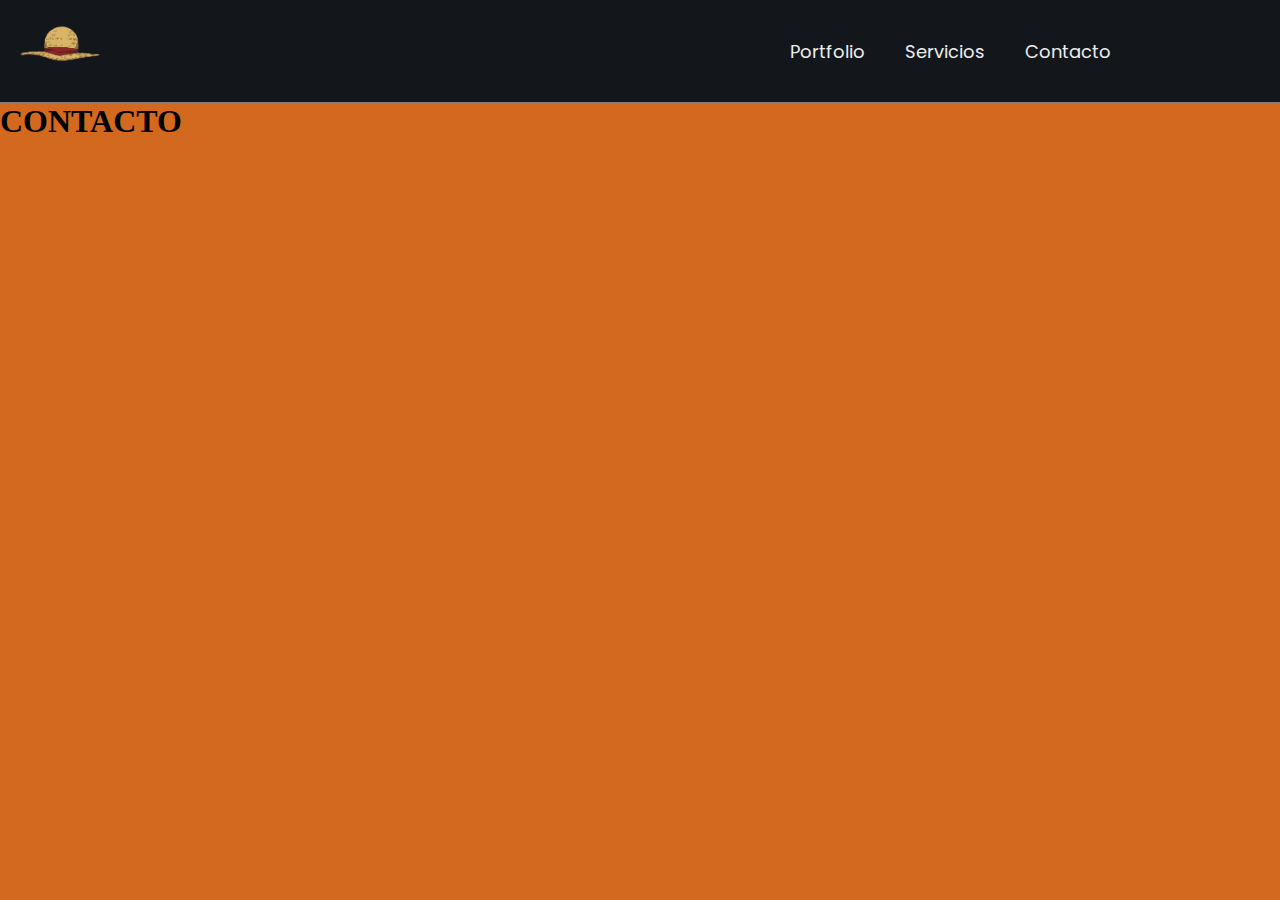
==== contacto.html @ 3c0ad6a0 "3er dia  pero olvide subirlo" ====
<!DOCTYPE html>
<html lang="en">
<head>
    <meta charset="UTF-8">
    <meta name="viewport" content="width=device-width, initial-scale=1.0">
    <title>Contacto</title>
    <link rel="stylesheet" href="./pages/contacto.css">
    <link rel="stylesheet" href="./components/header.css">
</head>
<body>
    <header class="header">
    </header>
    <h1>CONTACTO</h1>

    <script src="./components/header.js"></script>
</body>
</html>
---- pages/contacto.css ----
*{
    padding: 0;
    margin: 0;
    box-sizing: border-box;
}
body{
    background-color: chocolate;
}
---- components/header.css ----
@import url("https://fonts.googleapis.com/css2?family=Poppins:ital,wght@0,100;0,200;0,300;0,400;0,500;0,600;0,700;0,800;0,900;1,100;1,200;1,300;1,400;1,500;1,600;1,700;1,800;1,900&display=swap");

header{
    display: flex;
    justify-content: space-between;
    padding: 20px;
    background-color: #13171C ;
    border-bottom: solid 1px gray;
}
.boton__hamburguesa{
    display: initial;
   height: 50px;
   width: 50px;
   margin-left: auto;
   position: relative;
   gap: 10px;
}
.boton__span{
    height: 5px;
    width: 100%;
    background-color: red;
    border-radius: 25px;
    position: absolute;
    top: 50%;
    left: 50%;
    transform: translate(-50%, -50%);
    transition: .3s ease;
}
.boton__hamburguesa span:nth-child(1){
    top: 25%
}
.boton__hamburguesa span:nth-child(2){
    top:75%
}
.boton__hamburguesa.active span:nth-child(1){
    top: 50%;
    transform: translate(-50%, -50%) rotate(45deg);
}
.boton__hamburguesa.active span:nth-child(2){
    opacity:0;
}
.boton__hamburguesa.active span:nth-child(3){
    top: 50%;
    transform: translate(-50%, -50%) rotate(-45deg);
}
.nav.active  {
    display: flex;
    justify-content: center;
    align-items: center;
    position: absolute;
    right: 0;
    top: 0;
    width: 70%;
    background-color: rgb(6, 6, 6);
    height: 100%;
    color: white;
}
.nav.active ol li{
    list-style: none;
    margin: 50px;
}
.nav.active ol li a{
    font-size: 2em
}
.nav ol li a:hover{
    transition: all 0.7s;
    color: rgb(148, 29, 24)
}
.boton__hamburguesa:hover{
    transform: scale(1.1);
    transition: all 0.2s;
}
.img__header{
    width: 80px;
    height: 55px;
}
.img__header:hover{
    transform: scale(1.2);
    transition: all 0.6s;
}
.nav{
    color: white;
    display: none;
}
.nav__links{
    text-decoration: none;
    color: #EEEEEE;
    font-family: 'Poppins';
    font-weight: 400;
    font-size: 18px;
}
@media (width > 968px){
    .boton__hamburguesa{
        display: none;
    }
    
    .nav{
        display: flex;
        width: 50%;
        align-items: center;
        justify-content: center;
    }
    .nav ol{
        display: flex;
        list-style: none;
        gap: 40px;
    }
}
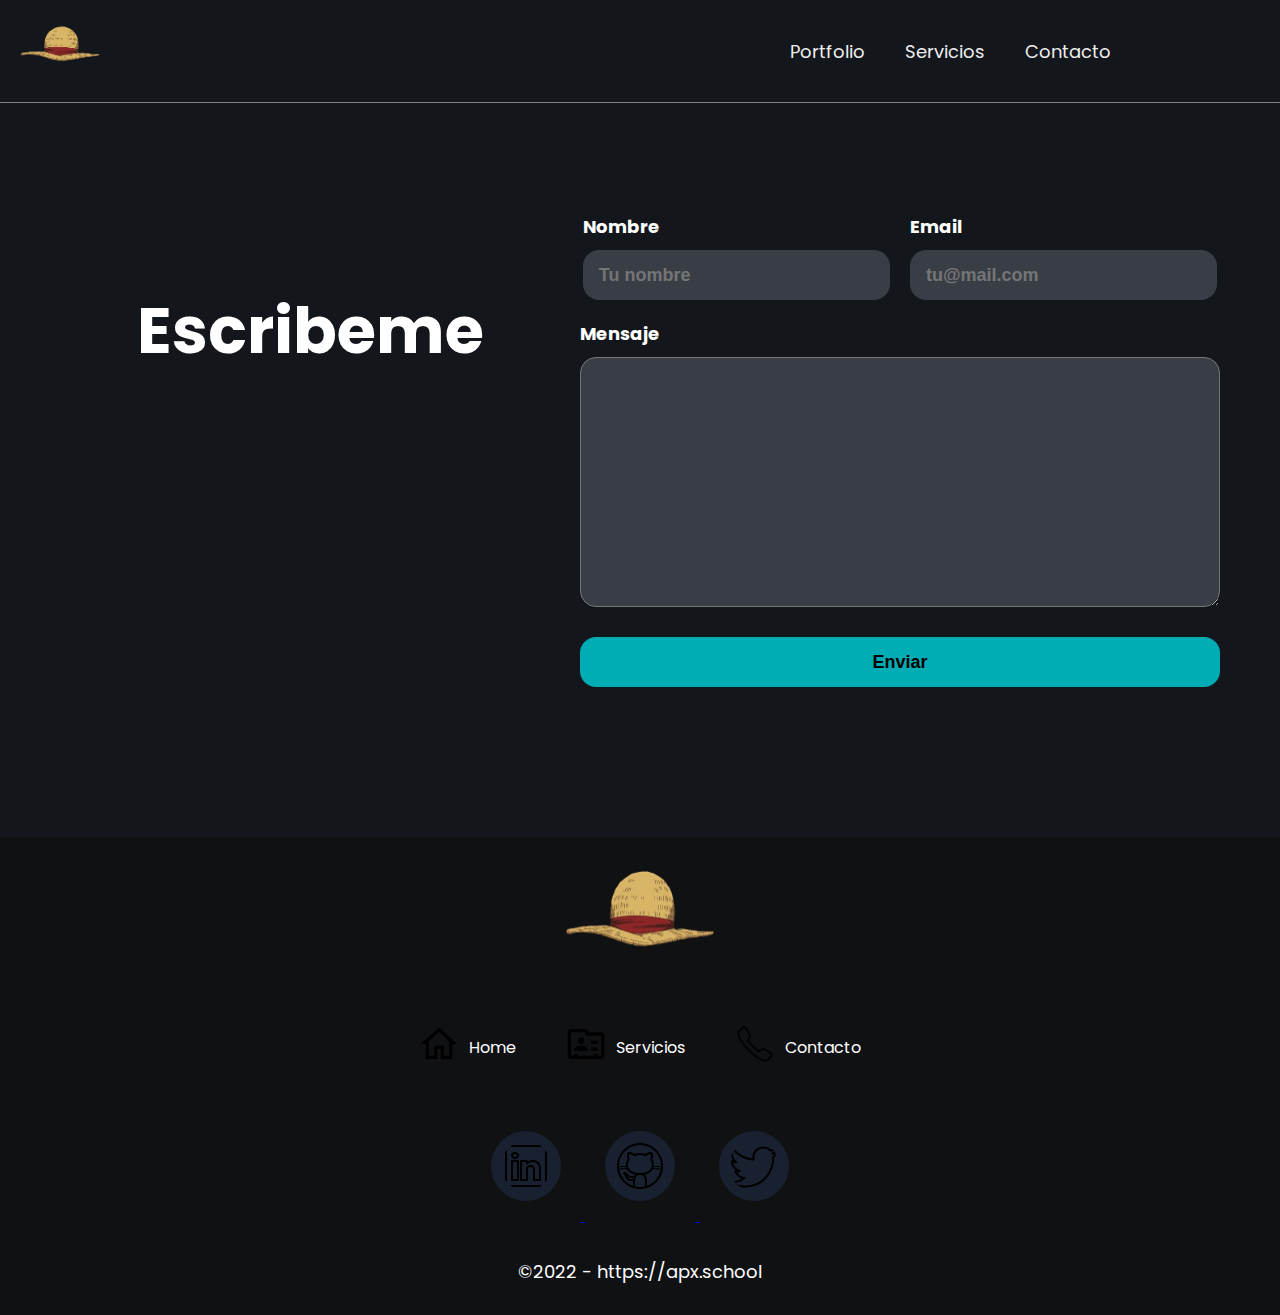
==== commit e78e50e3: "Terminado contacto" ====
--- a/contacto.html
+++ b/contacto.html
@@ -1,17 +1,26 @@
 <!DOCTYPE html>
 <html lang="en">
+
 <head>
     <meta charset="UTF-8">
     <meta name="viewport" content="width=device-width, initial-scale=1.0">
     <title>Contacto</title>
-    <link rel="stylesheet" href="./pages/contacto.css">
+    <link rel="stylesheet" href="./components/contacto.css">
     <link rel="stylesheet" href="./components/header.css">
+    <link rel="stylesheet" href="./components/footer.css">
 </head>
+
 <body>
     <header class="header">
     </header>
-    <h1>CONTACTO</h1>
+    <div class="contenedor__contacto">
+    </div>
+    <footer class="footer">
+    </footer>
 
     <script src="./components/header.js"></script>
+    <script src="./components/footer.js"></script>
+    <script src="./components/contacto.js"></script>
 </body>
+
 </html>--- a/components/contacto.css
+++ b/components/contacto.css
@@ -0,0 +1,94 @@
+@import url("https://fonts.googleapis.com/css2?family=Poppins:ital,wght@0,100;0,200;0,300;0,400;0,500;0,600;0,700;0,800;0,900;1,100;1,200;1,300;1,400;1,500;1,600;1,700;1,800;1,900&display=swap");
+
+* {
+    padding: 0;
+    margin: 0;
+    box-sizing: border-box;
+}
+
+body {
+    background-color: #13171C;
+    font-family: 'Poppins';
+}
+
+.titulo__contacto {
+    color: white;
+    font-weight: 700;
+    font-size: 42px;
+    text-align: center;
+    margin: 80px 0 20px 0;
+}
+
+.form__contacto {
+    display: flex;
+    flex-direction: column;
+    align-items: center;
+    justify-content: center;
+
+}
+
+.form__contacto label {
+    display: flex;
+    flex-direction: column;
+    color: white;
+    font-weight: 700;
+    font-size: 18px;
+    margin: 10px;
+    gap: 10px;
+}
+
+.form__contacto-input {
+    background-color: #393E46;
+    color: #EEEEEE;
+    border-radius: 16px;
+    border: none;
+    width: 85vw;
+    height: 50px;
+    padding: 16px;
+    font-size: 18px;
+    font-weight: 700;
+}
+
+.form__contacto-textarea {
+    background-color: #393E46;
+    color: #EEEEEE;
+    border-radius: 16px;
+    width: 85vw;
+    height: 250px;
+    padding: 16px;
+}
+
+.form__contacto-botonsubmit {
+    background-color: #00ADB5;
+    width: 85vw;
+    height: 50px;
+    border-radius: 16px;
+    border: none;
+    font-weight: 700;
+    font-size: 18px;
+    margin: 20px 0 100px 0;
+}
+
+@media (width > 968px) {
+    .contenedor__contacto {
+        margin: 100px 50px 50px 50px;
+        display: grid;
+        grid-template-columns: 1fr 1fr;
+    }
+    .titulo__contacto{
+        font-size: 64px;
+        font-weight: 700;
+    }
+    .form__contacto-contenedor-nym{
+        display: flex;
+    }
+    .form__contacto-input{ 
+        width: 24vw;
+    } 
+    .form__contacto-textarea{ 
+        width: 50vw;
+    }
+    .form__contacto-botonsubmit{
+        width: 50vw;
+    }
+}--- a/components/footer.css
+++ b/components/footer.css
@@ -0,0 +1,53 @@
+*{
+    margin: 0;
+    padding: 0;
+    box-sizing: border-box;
+}
+
+footer{
+    background-color: #0F1113;
+    color: white;
+    display: flex;
+    flex-direction: column;
+    align-items: center;
+    justify-content: center;
+}
+.footer__seccion-contacto{
+    display: flex;
+    flex-direction: column;
+}
+.footer__seccion-contacto div {
+    display: flex;
+    align-items: center;
+    gap: 10px;
+}
+.footer__seccion-contacto-imgs{
+    width: 40px;
+    height: 40px;
+}
+.footer__img-logo{
+    margin-top: 20px;
+    width: 150px;
+    height: 120px;
+}
+
+.footer__seccion-redes img{
+    margin: 20px;
+    background-color: #192130;
+    padding: 10px;
+    border-radius: 50%;
+}
+.footer__derechos{
+    font-weight: 400;
+    font-size: 18px;
+    margin: 30px;
+}
+
+@media (width > 968px){
+    .footer__seccion-contacto{
+        display: flex;
+        flex-direction: row;
+        gap: 50px;
+        margin: 40px;
+    }
+}